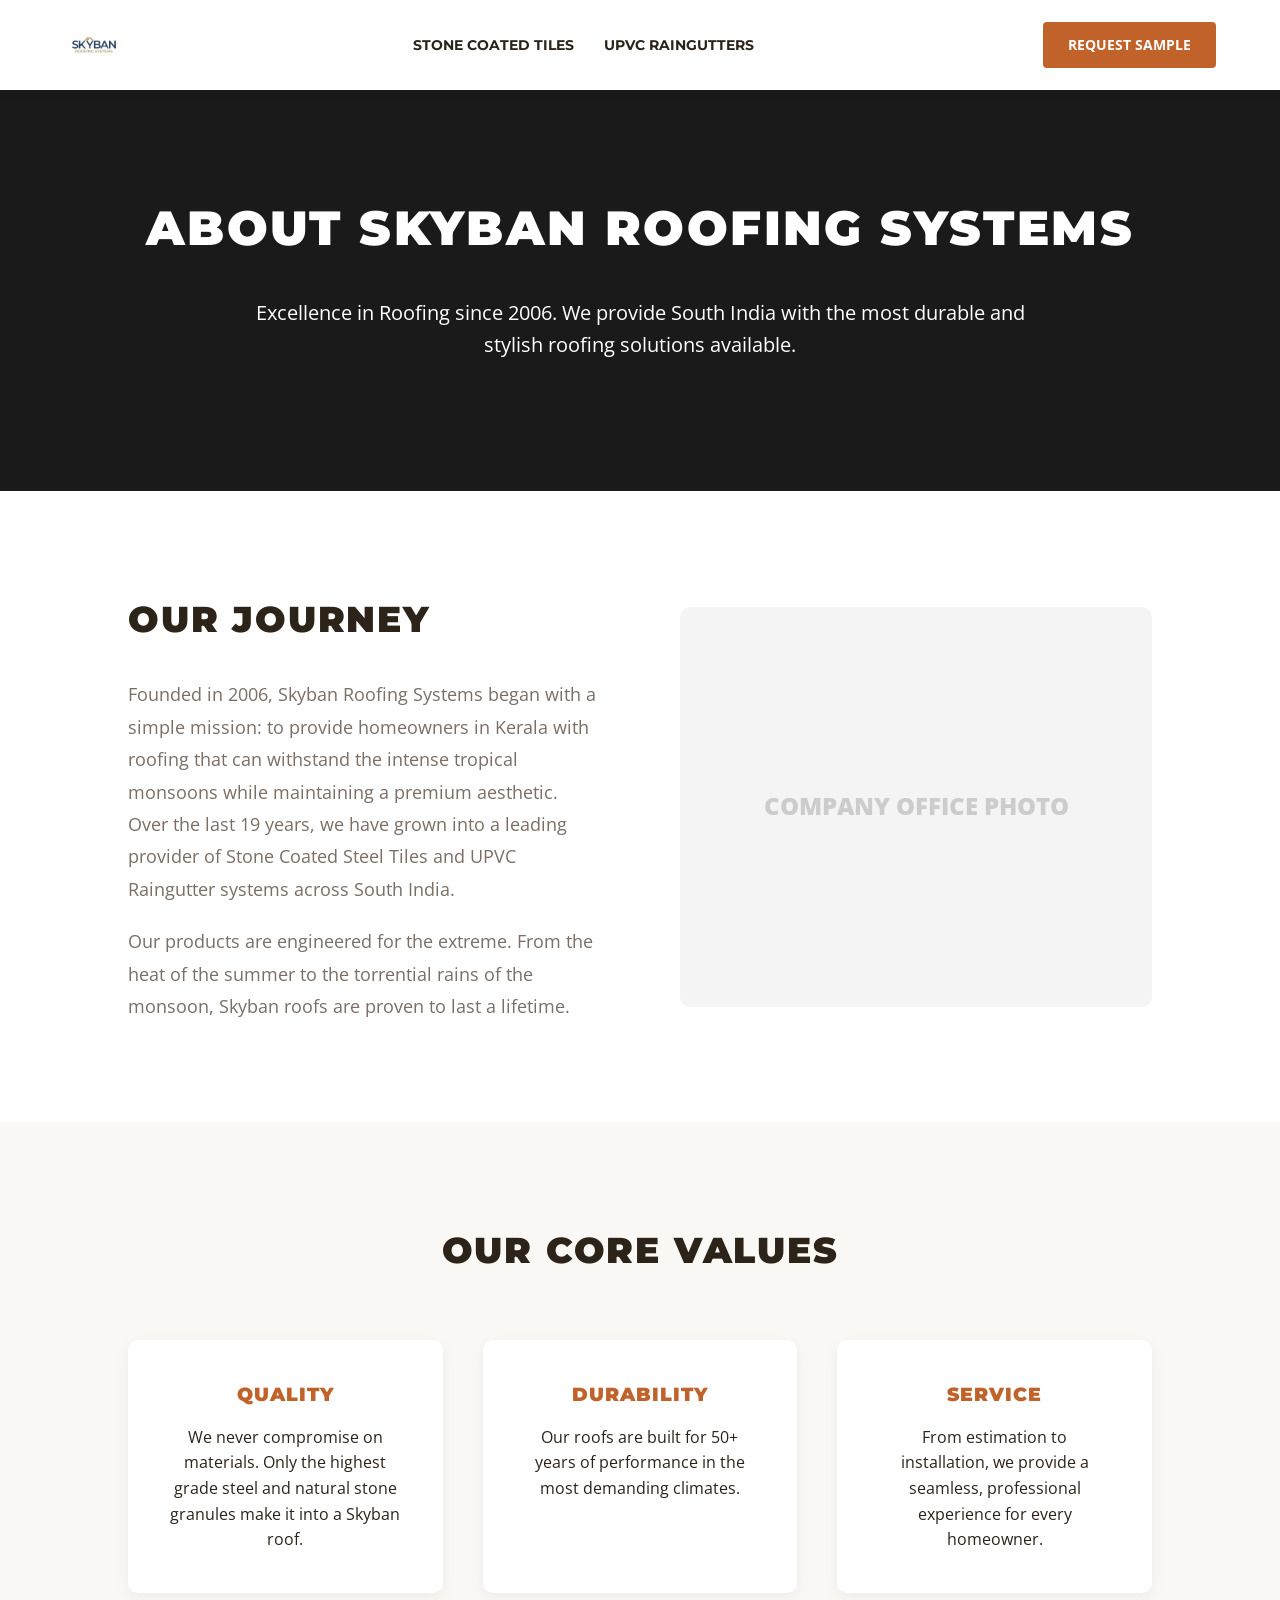
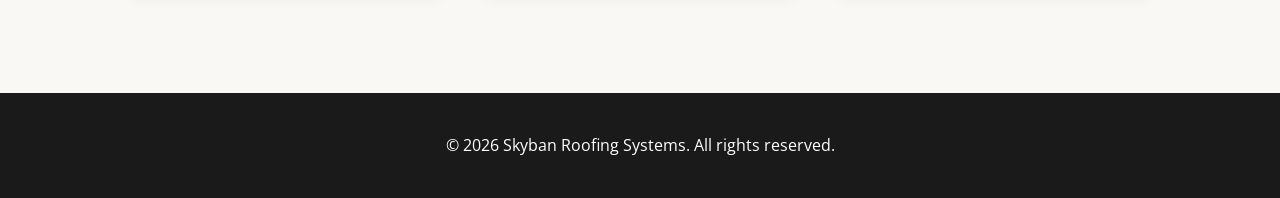
==== about.html @ 79b3b05b "Initial commit" ====
<!DOCTYPE html>
<html lang="en">
<head>
    <meta charset="UTF-8">
    <meta name="viewport" content="width=device-width, initial-scale=1.0">
    <title>About Us | Skyban Roofing Systems</title>
    <link rel="stylesheet" href="css/style.css">
</head>
<body>
    <header>
        <nav class="nav-container">
            <a href="index.html" class="logo">
                <img src="assets/logo.jpg" alt="Skyban Roofing Systems" style="height: 60px;">
            </a>
            <div class="main-nav">
                <ul>
                    <li><a href="stone-coated-tiles.html" class="nav-link">STONE COATED TILES</a></li>
                    <li><a href="upvc-raingutters.html" class="nav-link">UPVC RAINGUTTERS</a></li>
                </ul>
            </div>
            <a href="request-sample.html" class="cta-button">REQUEST SAMPLE</a>
        </nav>
    </header>

    <section style="padding: 100px 10%; background: var(--charcoal); color: white; text-align: center;">
        <h1 style="font-size: 48px;">ABOUT SKYBAN ROOFING SYSTEMS</h1>
        <p style="font-size: 20px; max-width: 800px; margin: 30px auto;">Excellence in Roofing since 2006. We provide South India with the most durable and stylish roofing solutions available.</p>
    </section>

    <section style="padding: 100px 10%; display: grid; grid-template-columns: 1fr 1fr; gap: 80px; align-items: center;">
        <div>
            <h2 style="font-size: 36px; margin-bottom: 30px;">OUR JOURNEY</h2>
            <p style="font-size: 18px; line-height: 1.8; color: var(--text-muted);">
                Founded in 2006, Skyban Roofing Systems began with a simple mission: to provide homeowners in Kerala with roofing that can withstand the intense tropical monsoons while maintaining a premium aesthetic.
                Over the last 19 years, we have grown into a leading provider of Stone Coated Steel Tiles and UPVC Raingutter systems across South India.
            </p>
            <p style="font-size: 18px; line-height: 1.8; color: var(--text-muted); margin-top: 20px;">
                Our products are engineered for the extreme. From the heat of the summer to the torrential rains of the monsoon, Skyban roofs are proven to last a lifetime.
            </p>
        </div>
        <div style="background: var(--gray-light); height: 400px; border-radius: 10px; display: flex; align-items: center; justify-content: center;">
            <span style="font-size: 24px; font-weight: 900; color: #ccc;">COMPANY OFFICE PHOTO</span>
        </div>
    </section>

    <section style="padding: 100px 10%; background: var(--warm-white); text-align: center;">
        <h2 style="font-size: 36px; margin-bottom: 60px;">OUR CORE VALUES</h2>
        <div style="display: grid; grid-template-columns: repeat(3, 1fr); gap: 40px;">
            <div style="padding: 40px; background: white; border-radius: 10px; box-shadow: 0 5px 15px rgba(0,0,0,0.05);">
                <h3 style="color: var(--primary);">QUALITY</h3>
                <p style="margin-top: 15px;">We never compromise on materials. Only the highest grade steel and natural stone granules make it into a Skyban roof.</p>
            </div>
            <div style="padding: 40px; background: white; border-radius: 10px; box-shadow: 0 5px 15px rgba(0,0,0,0.05);">
                <h3 style="color: var(--primary);">DURABILITY</h3>
                <p style="margin-top: 15px;">Our roofs are built for 50+ years of performance in the most demanding climates.</p>
            </div>
            <div style="padding: 40px; background: white; border-radius: 10px; box-shadow: 0 5px 15px rgba(0,0,0,0.05);">
                <h3 style="color: var(--primary);">SERVICE</h3>
                <p style="margin-top: 15px;">From estimation to installation, we provide a seamless, professional experience for every homeowner.</p>
            </div>
        </div>
    </section>

    <footer style="background: #1a1a1a; color: white; padding: 40px 5%; text-align: center;">
        <p>© 2026 Skyban Roofing Systems. All rights reserved.</p>
    </footer>
</body>
</html>
---- css/style.css ----
@import url('https://fonts.googleapis.com/css2?family=Montserrat:wght@700;900&family=Open+Sans:wght@400;600&display=swap');

:root {
    --primary: #C0622A;
    --primary-dark: #8B3A14;
    --primary-light: #E8835A;
    --charcoal: #1A1A1A;
    --warm-white: #FAF8F5;
    --white: #FFFFFF;
    --text: #2C2319;
    --text-muted: #7A6E65;
    --gray-light: #F4F4F4;
    --transition: all 0.3s ease;
}

* {
    margin: 0;
    padding: 0;
    box-sizing: border-box;
}

body {
    font-family: 'Open Sans', sans-serif;
    color: var(--text);
    line-height: 1.6;
    background-color: var(--white);
    overflow-x: hidden;
}

h1, h2, h3, h4, h5, h6 {
    font-family: 'Montserrat', sans-serif;
    font-weight: 900;
    text-transform: uppercase;
    letter-spacing: 0.05em;
}

a {
    text-decoration: none;
    color: inherit;
    transition: var(--transition);
}

ul {
    list-style: none;
}

img {
    max-width: 100%;
    display: block;
}

/* --- TOP UTILITY BAR --- */
.top-bar {
    background-color: var(--charcoal);
    color: #999;
    font-size: 12px;
    padding: 10px 5%;
    display: flex;
    justify-content: space-between;
    align-items: center;
    letter-spacing: 0.1em;
}

.top-bar-left span {
    margin-right: 20px;
}

.top-bar-right a {
    margin-left: 15px;
    color: #999;
}

.top-bar-right a:hover {
    color: var(--white);
}

/* --- MAIN NAVIGATION --- */
header {
    background: var(--white);
    position: sticky;
    top: 0;
    z-index: 1000;
    box-shadow: 0 2px 10px rgba(0,0,0,0.1);
}

.nav-container {
    display: flex;
    justify-content: space-between;
    align-items: center;
    padding: 15px 5%;
}

.logo {
    display: flex;
    align-items: center;
    gap: 10px;
}

.logo svg {
    width: 40px;
    height: 40px;
    fill: var(--primary);
}

.logo-text {
    display: flex;
    flex-direction: column;
}

.logo-brand {
    font-family: 'Montserrat', sans-serif;
    font-weight: 900;
    font-size: 24px;
    line-height: 1;
    color: var(--charcoal);
}

.logo-sub {
    font-size: 12px;
    color: var(--primary);
    text-transform: uppercase;
    font-weight: 700;
}

.main-nav ul {
    display: flex;
    gap: 30px;
}

.nav-link {
    font-family: 'Montserrat', sans-serif;
    font-weight: 700;
    font-size: 14px;
    padding: 10px 0;
    position: relative;
}

.nav-link::after {
    content: '';
    position: absolute;
    bottom: 0;
    left: 0;
    width: 0;
    height: 2px;
    background: var(--primary);
    transition: var(--transition);
}

.nav-link:hover::after, .nav-link.active::after {
    width: 100%;
}

.nav-link:hover, .nav-link.active {
    color: var(--primary);
}

.nav-utilities {
    display: flex;
    align-items: center;
    gap: 20px;
}

.quick-links-dropdown {
    position: relative;
    cursor: pointer;
    font-size: 13px;
    font-weight: 600;
}

.cta-button {
    background: var(--primary);
    color: var(--white);
    padding: 12px 25px;
    border-radius: 4px;
    font-weight: 700;
    font-size: 14px;
    border: none;
    cursor: pointer;
    transition: var(--transition);
}

.cta-button:hover {
    background: var(--primary-dark);
}

/* --- HERO SLIDER --- */
.hero {
    height: 100vh;
    position: relative;
    overflow: hidden;
}

.slide {
    position: absolute;
    top: 0;
    left: 0;
    width: 100%;
    height: 100%;
    opacity: 0;
    transition: opacity 1s ease-in-out;
    display: flex;
    align-items: center;
    justify-content: flex-start;
    padding: 0 10%;
}

.slide.active {
    opacity: 1;
    z-index: 10;
}

.slide-bg {
    position: absolute;
    top: 0;
    left: 0;
    width: 100%;
    height: 100%;
    z-index: -1;
    background-size: cover;
    background-position: center;
    transform: scale(1);
}

.slide.active .slide-bg {
    animation: kenBurns 10s infinite alternate;
}

@keyframes kenBurns {
    from { transform: scale(1); }
    to { transform: scale(1.1); }
}

.slide-overlay {
    position: absolute;
    top: 0;
    left: 0;
    width: 100%;
    height: 100%;
    background: linear-gradient(to right, rgba(0,0,0,0.8) 0%, rgba(0,0,0,0.2) 100%);
    z-index: 0;
}

.slide-content {
    position: relative;
    z-index: 2;
    color: var(--white);
    max-width: 700px;
}

.slide-label {
    font-size: 14px;
    font-weight: 700;
    color: var(--primary-light);
    margin-bottom: 10px;
    display: block;
    transform: translateY(20px);
    opacity: 0;
}

.slide-title {
    font-size: 60px;
    margin-bottom: 20px;
    line-height: 1.1;
    transform: translateY(20px);
    opacity: 0;
}

.slide-tagline {
    font-size: 18px;
    margin-bottom: 30px;
    transform: translateY(20px);
    opacity: 0;
}

.slide-btns {
    display: flex;
    gap: 15px;
    transform: translateY(20px);
    opacity: 0;
}

.slide.active .slide-label { animation: fadeInUp 0.5s forwards 0.2s; }
.slide.active .slide-title { animation: fadeInUp 0.5s forwards 0.4s; }
.slide.active .slide-tagline { animation: fadeInUp 0.5s forwards 0.6s; }
.slide.active .slide-btns { animation: fadeInUp 0.5s forwards 0.8s; }

@keyframes fadeInUp {
    to { transform: translateY(0); opacity: 1; }
}

.btn-secondary {
    background: transparent;
    border: 2px solid var(--white);
    color: var(--white);
    padding: 12px 25px;
    font-weight: 700;
}

.btn-secondary:hover {
    background: var(--white);
    color: var(--charcoal);
}

/* --- BRAND INTRODUCTION --- */
.brand-intro {
    background: var(--charcoal);
    color: var(--white);
    padding: 100px 5%;
    display: grid;
    grid-template-columns: 1fr 1fr;
    gap: 50px;
    align-items: center;
}

.intro-heading {
    font-size: 36px;
    margin-bottom: 30px;
    color: var(--white);
}

.intro-text {
    color: #ccc;
    font-size: 18px;
    margin-bottom: 40px;
}

.cross-section {
    position: relative;
    padding: 40px;
    background: rgba(255,255,255,0.05);
    border-radius: 10px;
}

.layer {
    height: 40px;
    margin-bottom: 10px;
    border-radius: 5px;
    display: flex;
    align-items: center;
    padding: 0 20px;
    font-size: 12px;
    font-weight: 700;
    text-transform: uppercase;
    position: relative;
    transition: var(--transition);
}

.layer:hover {
    transform: translateX(10px);
}

.layer-1 { background: #888; color: #000; } /* Stone */
.layer-2 { background: #555; } /* Acrylic */
.layer-3 { background: #ddd; color: #000; } /* Al-Zinc */
.layer-4 { background: #333; } /* Steel */
.layer-5 { background: #222; } /* Primer */
.layer-6 { background: #111; } /* Backing */

/* --- PERFORMANCE PILLARS --- */
.performance {
    padding: 100px 5%;
    text-align: center;
}

.section-heading {
    font-size: 36px;
    margin-bottom: 60px;
}

.pillar-grid {
    display: grid;
    grid-template-columns: repeat(auto-fit, minmax(300px, 1fr));
    gap: 30px;
}

.pillar-card {
    padding: 40px;
    background: var(--white);
    box-shadow: 0 10px 30px rgba(0,0,0,0.05);
    border-radius: 10px;
    transition: var(--transition);
    border-bottom: 5px solid transparent;
}

.pillar-card:hover {
    transform: translateY(-10px);
    border-bottom-color: var(--primary);
}

.pillar-stat {
    font-family: 'Montserrat', sans-serif;
    font-size: 24px;
    color: var(--primary);
    margin: 20px 0;
}

/* --- FOOTER --- */
footer {
    background: var(--charcoal);
    color: #ccc;
    padding: 80px 5% 40px;
}

.footer-grid {
    display: grid;
    grid-template-columns: 2fr 1fr 1fr 1fr;
    gap: 50px;
}

.footer-col h4 {
    color: var(--white);
    margin-bottom: 25px;
    font-size: 16px;
}

.footer-col ul li {
    margin-bottom: 12px;
}

.footer-col ul li a:hover {
    color: var(--primary);
}

.footer-bottom {
    margin-top: 60px;
    padding-top: 30px;
    border-top: 1px solid #333;
    display: flex;
    justify-content: space-between;
    font-size: 12px;
}

/* --- WHATSAPP FAB --- */
.whatsapp-fab {
    position: fixed;
    bottom: 30px;
    right: 30px;
    width: 60px;
    height: 60px;
    background: #25D366;
    border-radius: 50%;
    display: flex;
    align-items: center;
    justify-content: center;
    box-shadow: 0 5px 15px rgba(0,0,0,0.3);
    z-index: 999;
    animation: pulse 2s infinite;
}

@keyframes pulse {
    0% { box-shadow: 0 0 0 0 rgba(37, 211, 102, 0.7); }
    70% { box-shadow: 0 0 0 15px rgba(37, 211, 102, 0); }
    100% { box-shadow: 0 0 0 0 rgba(37, 211, 102, 0); }
}

/* Responsive */
@media (max-width: 960px) {
    .brand-intro, .footer-grid { grid-template-columns: 1fr; }
    .slide-title { font-size: 40px; }
}
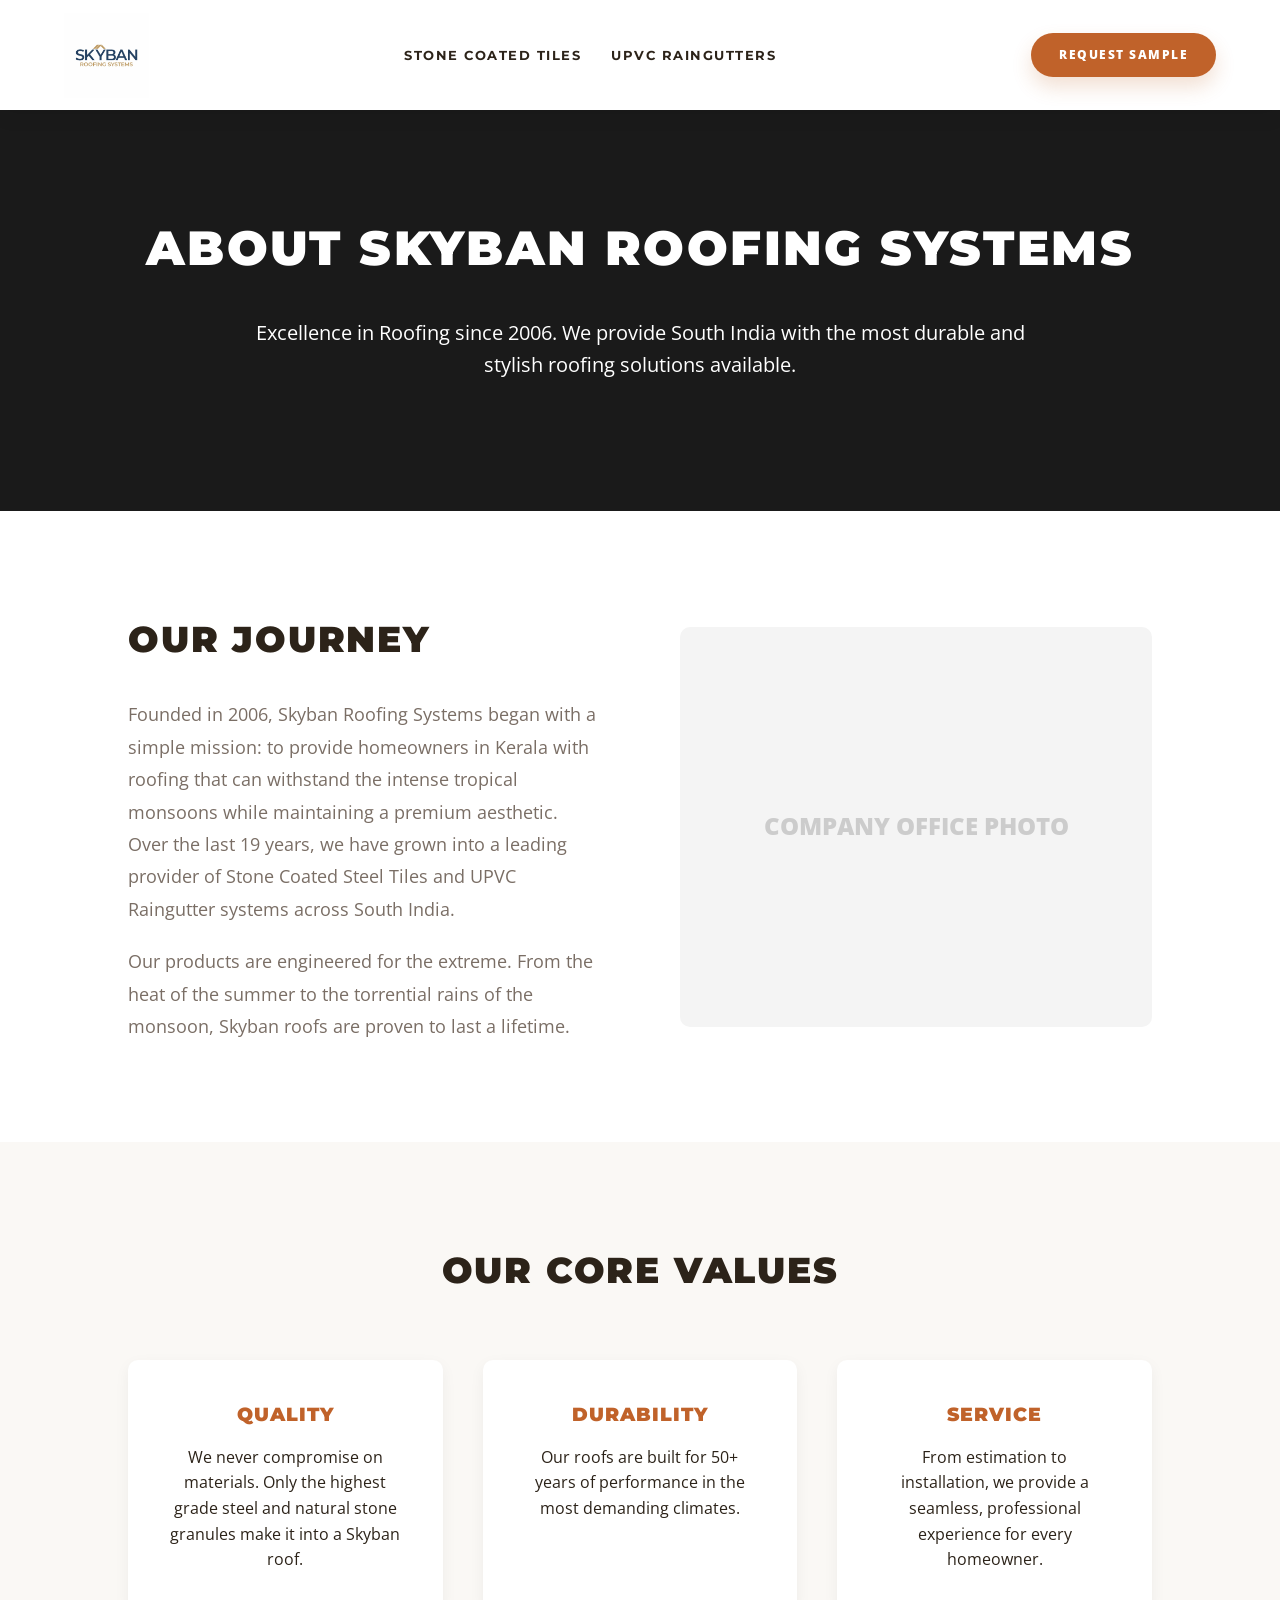
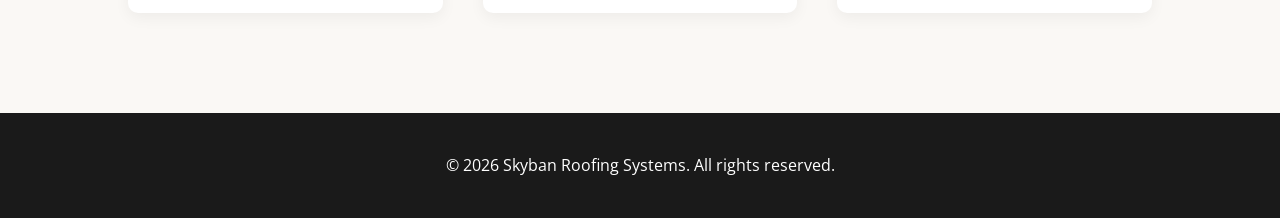
==== commit 70bedfd9: "feat: redesign product pages with new hero sections, hero images, and standardized site layouts" ====
--- a/about.html
+++ b/about.html
@@ -10,7 +10,7 @@
     <header>
         <nav class="nav-container">
             <a href="index.html" class="logo">
-                <img src="assets/logo.jpg" alt="Skyban Roofing Systems" style="height: 60px;">
+                <img src="assets/logo.jpg" alt="Skyban Roofing Systems" style="height: 85px;">
             </a>
             <div class="main-nav">
                 <ul>
--- a/css/style.css
+++ b/css/style.css
@@ -11,12 +11,24 @@
     --text-muted: #7A6E65;
     --gray-light: #F4F4F4;
     --transition: all 0.3s ease;
+
+    /* Layer Colors */
+    --color-overglaze: #8B6914;
+    --color-stone: #C4A35A;
+    --color-basecoat: #B85C38;
+    --color-primer: #E8E8E8;
+    --color-alloy: #D1D1D1;
+    --color-steel: #4A4A4A;
 }
 
 * {
     margin: 0;
     padding: 0;
     box-sizing: border-box;
+}
+
+html {
+    scroll-behavior: smooth;
 }
 
 body {
@@ -25,6 +37,7 @@
     line-height: 1.6;
     background-color: var(--white);
     overflow-x: hidden;
+    padding-top: 110px; /* Offset for fixed header */
 }
 
 h1, h2, h3, h4, h5, h6 {
@@ -76,50 +89,81 @@
 
 /* --- MAIN NAVIGATION --- */
 header {
-    background: var(--white);
-    position: sticky;
+    background: rgba(255, 255, 255, 0.95);
+    backdrop-filter: blur(10px);
+    -webkit-backdrop-filter: blur(10px);
+    position: fixed;
     top: 0;
+    left: 0;
     z-index: 1000;
-    box-shadow: 0 2px 10px rgba(0,0,0,0.1);
+    box-shadow: 0 4px 20px rgba(0,0,0,0.08);
+    transition: all 0.4s cubic-bezier(0.165, 0.84, 0.44, 1);
+    width: 100%;
 }
 
 .nav-container {
     display: flex;
     justify-content: space-between;
     align-items: center;
-    padding: 15px 5%;
+    padding: 0 5%;
+    max-width: 1600px;
+    margin: 0 auto;
+    height: 110px;
+    transition: all 0.4s ease;
+}
+
+header.scrolled .nav-container {
+    height: 85px;
 }
 
 .logo {
     display: flex;
     align-items: center;
-    gap: 10px;
-}
-
-.logo svg {
-    width: 40px;
-    height: 40px;
-    fill: var(--primary);
-}
-
-.logo-text {
+    text-decoration: none;
+}
+
+.logo img {
+    height: 75px;
+    width: auto;
+    transition: all 0.4s ease;
+}
+
+header.scrolled .logo img {
+    height: 60px;
+}
+
+/* Right Side Navigation Content */
+.nav-right {
     display: flex;
     flex-direction: column;
-}
-
-.logo-brand {
-    font-family: 'Montserrat', sans-serif;
-    font-weight: 900;
-    font-size: 24px;
-    line-height: 1;
-    color: var(--charcoal);
-}
-
-.logo-sub {
-    font-size: 12px;
+    align-items: flex-end;
+    gap: 12px;
+}
+
+/* Top Utility Bar (Small Links) */
+.top-nav-utils {
+    display: flex;
+    gap: 25px;
+}
+
+.top-nav-utils a {
+    font-size: 11px;
+    font-weight: 700;
+    text-transform: uppercase;
+    color: var(--text-muted);
+    letter-spacing: 1px;
+    transition: color 0.3s ease;
+}
+
+.top-nav-utils a:hover {
     color: var(--primary);
-    text-transform: uppercase;
-    font-weight: 700;
+}
+
+/* Main Navigation Row */
+.main-nav-row {
+    display: flex;
+    align-items: center;
+    gap: 40px;
 }
 
 .main-nav ul {
@@ -130,20 +174,23 @@
 .nav-link {
     font-family: 'Montserrat', sans-serif;
     font-weight: 700;
-    font-size: 14px;
-    padding: 10px 0;
+    font-size: 13px;
+    text-transform: uppercase;
+    letter-spacing: 1.5px;
+    color: var(--text);
     position: relative;
+    padding: 5px 0;
 }
 
 .nav-link::after {
     content: '';
     position: absolute;
-    bottom: 0;
+    bottom: -2px;
     left: 0;
     width: 0;
     height: 2px;
     background: var(--primary);
-    transition: var(--transition);
+    transition: all 0.3s ease;
 }
 
 .nav-link:hover::after, .nav-link.active::after {
@@ -154,33 +201,176 @@
     color: var(--primary);
 }
 
+/* Nav Utilities (Quick Links & CTA) */
 .nav-utilities {
     display: flex;
     align-items: center;
-    gap: 20px;
+    gap: 25px;
 }
 
 .quick-links-dropdown {
-    position: relative;
+    font-size: 13px;
+    font-weight: 800;
+    color: var(--text);
     cursor: pointer;
-    font-size: 13px;
-    font-weight: 600;
+    text-transform: uppercase;
+    letter-spacing: 1px;
+    display: flex;
+    align-items: center;
+    gap: 5px;
 }
 
 .cta-button {
+    display: inline-block;
     background: var(--primary);
-    color: var(--white);
-    padding: 12px 25px;
-    border-radius: 4px;
-    font-weight: 700;
-    font-size: 14px;
-    border: none;
-    cursor: pointer;
-    transition: var(--transition);
+    color: white;
+    padding: 12px 28px;
+    font-size: 12px;
+    font-weight: 900;
+    letter-spacing: 1.5px;
+    border-radius: 50px;
+    box-shadow: 0 10px 20px rgba(192, 98, 42, 0.2);
+    transition: all 0.3s ease;
 }
 
 .cta-button:hover {
     background: var(--primary-dark);
+    color: white;
+    transform: translateY(-2px);
+    box-shadow: 0 15px 25px rgba(192, 98, 42, 0.3);
+}
+
+/* Responsive Logic */
+@media (max-width: 1100px) {
+    .main-nav-row { gap: 20px; }
+    .main-nav ul { gap: 15px; }
+    .nav-link { font-size: 11px; letter-spacing: 1px; }
+}
+
+@media (max-width: 960px) {
+    .top-nav-utils, .main-nav { display: none; }
+    .nav-container { height: 70px; }
+    .logo img { height: 50px; }
+}
+
+/* Removed scroll-snap-align to allow natural scrolling */
+
+/* --- PRODUCT SHOWCASE (DECRA STYLE) --- */
+.product-showcase {
+    display: block;
+}
+
+.product-slide {
+    height: 100vh;
+    width: 100%;
+    position: relative;
+    display: flex;
+    align-items: center;
+    justify-content: center;
+    text-align: center;
+    color: var(--white);
+    overflow: hidden;
+}
+
+.product-slide-bg {
+    position: absolute;
+    top: 0;
+    left: 0;
+    width: 100%;
+    height: 100%;
+    background-size: cover;
+    background-position: center;
+    z-index: -2;
+    transition: transform 0.8s ease-out;
+}
+
+.product-slide:hover .product-slide-bg {
+    transform: scale(1.05);
+}
+
+.product-slide-overlay {
+    position: absolute;
+    top: 0;
+    left: 0;
+    width: 100%;
+    height: 100%;
+    background: rgba(0, 0, 0, 0.3);
+    z-index: -1;
+}
+
+.product-slide-content {
+    max-width: 1000px;
+    padding: 0 20px;
+    z-index: 10;
+}
+
+.product-slide-title {
+    font-size: clamp(32px, 5vw, 64px);
+    font-weight: 800;
+    line-height: 1.1;
+    margin-bottom: 15px;
+    text-transform: uppercase;
+    letter-spacing: 4px;
+    text-shadow: 0 2px 15px rgba(0,0,0,0.4);
+}
+
+.product-slide-tagline {
+    font-size: clamp(14px, 1.5vw, 20px);
+    font-weight: 400;
+    margin-bottom: 45px;
+    opacity: 1;
+    text-shadow: 0 1px 8px rgba(0,0,0,0.4);
+    max-width: 800px;
+    margin-left: auto;
+    margin-right: auto;
+}
+
+.product-slide-btns {
+    display: flex;
+    gap: 20px;
+    justify-content: center;
+    flex-wrap: wrap;
+}
+
+.btn-design-roof {
+    background: #00426b !important;
+    border-radius: 0 !important;
+    padding: 15px 50px !important;
+    font-size: 18px !important;
+    font-weight: 600 !important;
+    text-transform: none !important;
+    min-width: 260px;
+}
+
+.btn-request-sample-gold {
+    background: #b08d3e !important;
+    border-radius: 0 !important;
+    padding: 15px 50px !important;
+    font-size: 18px !important;
+    font-weight: 600 !important;
+    text-transform: none !important;
+    min-width: 260px;
+}
+
+.product-slide .scroll-indicator {
+    position: absolute;
+    bottom: 40px;
+    left: 50%;
+    transform: translateX(-50%);
+    color: white;
+    font-weight: 700;
+    font-size: 12px;
+    text-transform: uppercase;
+    letter-spacing: 2px;
+    opacity: 0.8;
+}
+
+.product-slide .scroll-indicator svg {
+    width: 30px;
+    height: 30px;
+    display: block;
+    margin: 10px auto 0;
+    animation: bounce 2s infinite;
 }
 
 /* --- HERO SLIDER --- */
@@ -308,14 +498,16 @@
     padding: 100px 5%;
     display: grid;
     grid-template-columns: 1fr 1fr;
-    gap: 50px;
-    align-items: center;
+    gap: 80px;
+    align-items: center;
+    overflow: hidden;
 }
 
 .intro-heading {
-    font-size: 36px;
+    font-size: clamp(28px, 4vw, 36px);
     margin-bottom: 30px;
     color: var(--white);
+    line-height: 1.2;
 }
 
 .intro-text {
@@ -324,37 +516,240 @@
     margin-bottom: 40px;
 }
 
-.cross-section {
-    position: relative;
-    padding: 40px;
-    background: rgba(255,255,255,0.05);
-    border-radius: 10px;
-}
-
-.layer {
-    height: 40px;
-    margin-bottom: 10px;
-    border-radius: 5px;
-    display: flex;
-    align-items: center;
-    padding: 0 20px;
-    font-size: 12px;
+/* --- EXPLOSION COMPONENT (3D WAVY TILES) --- */
+.explosion-controls {
+    display: flex;
+    gap: 10px;
+}
+
+.control-btn {
+    background: rgba(255,255,255,0.1);
+    border: 1px solid rgba(255,255,255,0.2);
+    color: var(--white);
+    padding: 8px 15px;
+    font-size: 11px;
     font-weight: 700;
     text-transform: uppercase;
+    cursor: pointer;
+    transition: all 0.2s ease;
+    border-radius: 4px;
+}
+
+.control-btn:hover {
+    background: rgba(255,255,255,0.2);
+}
+
+.diagram-side {
     position: relative;
-    transition: var(--transition);
+    height: 650px;
+    display: flex;
+    align-items: center;
+    justify-content: center;
+}
+
+.explosion-wrapper {
+    position: relative;
+    width: 100%;
+    height: 100%;
+    display: flex;
+    align-items: center;
+    justify-content: center;
+}
+
+.layers-stack {
+    position: relative;
+    width: 100%;
+    max-width: 380px;
+    height: 250px;
+    transform: perspective(1500px) rotateX(20deg) rotateY(-15deg) translateY(40px) translateX(-20px);
+    transform-style: preserve-3d;
+}
+
+.layer {
+    position: absolute;
+    width: 100%;
+    height: 100px;
+    left: 0;
+    bottom: 0;
+    /* Rounded Deep S-Curve (Tile Profile) */
+    clip-path: polygon(
+        25% 12%, 27% 8%, 30% 4%, 33% 1%, 36% 0%, 39% 1%, 42% 4%, 45% 8%, 47% 12%,
+        48.5% 8%, 51.5% 4%, 54.5% 1%, 58% 0%, 61.5% 1%, 64.5% 4%, 67.5% 8%, 69% 12%,
+        70.5% 8%, 73.5% 4%, 76.5% 1%, 80% 0%, 83.5% 1%, 86.5% 4%, 89.5% 8%, 91% 12%,
+        92.5% 8%, 95.5% 4%, 98.5% 1%, 100% 0%, 100% 12%,
+        98.5% 94%, 95.5% 96%, 92.5% 98%, 91% 91%, 89.5% 93%, 86.5% 95%, 83.5% 97%, 80% 98%,
+        76.5% 97%, 73.5% 95%, 70.5% 93%, 69% 91%, 67.5% 93%, 64.5% 95%, 61.5% 97%, 58% 98%,
+        54.5% 97%, 51.5% 95%, 48.5% 93%, 47% 91%, 45% 93%, 42% 95%, 39% 97%, 36% 98%,
+        33% 97%, 30% 95%, 27% 93%, 25% 91%, 22% 93%, 18% 96%, 14% 98%,
+        10% 96%, 6% 93%, 3% 91%, 0% 91%, 0% 98%
+    );
+    transition: transform 0.8s cubic-bezier(0.4, 0, 0.2, 1), 
+                filter 0.3s ease, 
+                box-shadow 0.3s ease;
+    cursor: pointer;
+    display: flex;
+    align-items: center;
+    justify-content: center;
+    box-shadow: 0 15px 35px rgba(0,0,0,0.4);
+    /* Precisely Aligned Cylindrical Lighting */
+    background-image: linear-gradient(90deg, 
+        transparent 25%, 
+        rgba(0,0,0,0.5) 25%, rgba(255,255,255,0.3) 33%, rgba(255,255,255,0.4) 36%, rgba(255,255,255,0.3) 39%, rgba(0,0,0,0.5) 43.75%,
+        rgba(0,0,0,0.5) 43.75%, rgba(255,255,255,0.3) 50%, rgba(255,255,255,0.4) 53%, rgba(255,255,255,0.3) 56%, rgba(0,0,0,0.5) 62.5%,
+        rgba(0,0,0,0.5) 62.5%, rgba(255,255,255,0.3) 69%, rgba(255,255,255,0.4) 72%, rgba(255,255,255,0.3) 75%, rgba(0,0,0,0.5) 81.25%,
+        rgba(0,0,0,0.5) 81.25%, rgba(255,255,255,0.3) 88%, rgba(255,255,255,0.4) 91%, rgba(255,255,255,0.3) 94%, rgba(0,0,0,0.5) 100%
+    );
+}
+
+/* Thick Panel Edge */
+.layer::before {
+    content: '';
+    position: absolute;
+    bottom: -8px;
+    left: 0;
+    width: 100%;
+    height: 15px;
+    background: linear-gradient(to bottom, rgba(0,0,0,0.7), rgba(0,0,0,0.4));
+    clip-path: inherit;
+    z-index: -1;
+}
+
+/* Highlight on the edge */
+.layer::after {
+    content: '';
+    position: absolute;
+    top: 0;
+    left: 0;
+    right: 0;
+    bottom: 0;
+    background: linear-gradient(135deg, rgba(255,255,255,0.2) 0%, transparent 50%, rgba(0,0,0,0.2) 100%);
+    pointer-events: none;
+    mix-blend-mode: overlay;
 }
 
 .layer:hover {
-    transform: translateX(10px);
-}
-
-.layer-1 { background: #888; color: #000; } /* Stone */
-.layer-2 { background: #555; } /* Acrylic */
-.layer-3 { background: #ddd; color: #000; } /* Al-Zinc */
-.layer-4 { background: #333; } /* Steel */
-.layer-5 { background: #222; } /* Primer */
-.layer-6 { background: #111; } /* Backing */
+    filter: brightness(1.2);
+    transform: scale(1.05) !important;
+    z-index: 100 !important;
+}
+
+.layer-1 { background-color: var(--color-overglaze); z-index: 8; 
+    background-image: 
+        linear-gradient(135deg, rgba(255,255,255,0.3) 0%, transparent 40%),
+        linear-gradient(45deg, rgba(255,255,255,0.1) 0%, transparent 20%),
+        repeating-linear-gradient(90deg, rgba(0,0,0,0.1) 0%, rgba(0,0,0,0) 6%, rgba(255,255,255,0.05) 12%);
+}
+.layer-2 { background-color: var(--color-stone); z-index: 7; 
+    background-image: 
+        url("data:image/svg+xml,%3Csvg viewBox='0 0 512 512' xmlns='http://www.w3.org/2000/svg'%3E%3Cfilter id='noiseFilter'%3E%3CfeTurbulence type='fractalNoise' baseFrequency='0.8' numOctaves='4' stitchTiles='stitch'/%3E%3CfeColorMatrix type='saturate' values='0'/%3E%3C/filter%3E%3Crect width='100%25' height='100%25' filter='url(%23noiseFilter)'/%3E%3C/svg%3E"),
+        repeating-linear-gradient(90deg, rgba(0,0,0,0.2) 0%, rgba(0,0,0,0) 6%, rgba(255,255,255,0.1) 12%);
+    background-blend-mode: overlay;
+    background-size: 256px 256px, 100% 100%;
+}
+.layer-3 { background-color: var(--color-basecoat); z-index: 6; }
+.layer-4 { background-color: var(--color-primer); z-index: 5; }
+.layer-5 { background-color: var(--color-alloy); z-index: 4; }
+.layer-6 { background: #666; z-index: 3; 
+    background-image: 
+        linear-gradient(90deg, 
+            #444 0%, #888 5%, #bbb 10%, #888 15%, #444 20%,
+            #444 25%, #888 30%, #bbb 35%, #888 40%, #444 45%,
+            #444 50%, #888 55%, #bbb 60%, #888 65%, #444 70%,
+            #444 75%, #888 80%, #bbb 85%, #888 90%, #444 100%
+        ),
+        linear-gradient(to bottom, rgba(255,255,255,0.2) 0%, transparent 50%, rgba(0,0,0,0.3) 100%);
+    background-blend-mode: soft-light;
+}
+.layer-7 { background-color: var(--color-alloy); z-index: 2; }
+.layer-8 { background-color: var(--color-primer); z-index: 1; }
+
+.layer-1 { transition-delay: 0ms; }
+.layer-2 { transition-delay: 80ms; }
+.layer-3 { transition-delay: 160ms; }
+.layer-4 { transition-delay: 240ms; }
+.layer-5 { transition-delay: 320ms; }
+.layer-6 { transition-delay: 400ms; }
+.layer-7 { transition-delay: 480ms; }
+.layer-8 { transition-delay: 560ms; }
+
+.exploded .layer-1 { transform: translateY(-420px); }
+.exploded .layer-2 { transform: translateY(-360px); }
+.exploded .layer-3 { transform: translateY(-300px); }
+.exploded .layer-4 { transform: translateY(-240px); }
+.exploded .layer-5 { transform: translateY(-180px); }
+.exploded .layer-6 { transform: translateY(-120px); }
+.exploded .layer-7 { transform: translateY(-60px); }
+.exploded .layer-8 { transform: translateY(0); }
+
+.connector-svg {
+    position: absolute;
+    top: 0;
+    left: 0;
+    width: 100%;
+    height: 100%;
+    pointer-events: none;
+    z-index: 5;
+}
+
+.connector-line {
+    fill: none;
+    stroke: var(--white);
+    stroke-width: 1.5;
+    stroke-dasharray: 1000;
+    stroke-dashoffset: 1000;
+    opacity: 0;
+    transition: stroke-dashoffset 1s ease-out, opacity 0.5s ease;
+}
+
+.exploded .connector-line {
+    stroke-dashoffset: 0;
+    opacity: 0.4;
+}
+
+.labels-container {
+    position: absolute;
+    right: -20px;
+    top: 0;
+    bottom: 0;
+    width: 220px;
+    display: flex;
+    flex-direction: column;
+    justify-content: space-between;
+    padding: 60px 0;
+    pointer-events: none;
+}
+
+.label {
+    font-size: 13px;
+    font-weight: 700;
+    color: var(--white);
+    opacity: 0;
+    transform: translateX(30px);
+    transition: all 0.5s ease;
+    text-transform: uppercase;
+    letter-spacing: 1px;
+    text-shadow: 0 2px 4px rgba(0,0,0,0.5);
+}
+
+.exploded .label {
+    opacity: 0.7;
+    transform: translateX(0);
+}
+
+.exploded .label-1 { transition-delay: 0.5s; }
+.exploded .label-2 { transition-delay: 0.6s; }
+.exploded .label-3 { transition-delay: 0.7s; }
+.exploded .label-4 { transition-delay: 0.8s; }
+.exploded .label-5 { transition-delay: 0.9s; }
+.exploded .label-6 { transition-delay: 1.0s; }
+.exploded .label-7 { transition-delay: 1.1s; }
+.exploded .label-8 { transition-delay: 1.2s; }
+
+.label.highlight {
+    opacity: 1 !important;
+    color: var(--primary);
+    transform: scale(1.1) translateX(10px);
+}
 
 /* --- PERFORMANCE PILLARS --- */
 .performance {
@@ -454,7 +849,77 @@
 }
 
 /* Responsive */
+/* --- NEW PRODUCT PAGE UTILITIES --- */
+.sample-banner {
+    background: #00426b;
+    color: white;
+    padding: 80px 10%;
+    display: flex;
+    justify-content: space-between;
+    align-items: center;
+    gap: 40px;
+    margin-top: 50px;
+}
+
+.sample-banner h2 {
+    font-size: 32px;
+    margin-bottom: 10px;
+}
+
+.sample-banner p {
+    font-size: 18px;
+    opacity: 0.9;
+}
+
+.sample-banner .cta-button {
+    background: #b08d3e;
+    min-width: 250px;
+    text-align: center;
+}
+
+.benefits-grid {
+    display: grid;
+    grid-template-columns: repeat(auto-fit, minmax(250px, 1fr));
+    gap: 40px;
+    padding: 100px 10%;
+    background: var(--white);
+}
+
+.benefit-item {
+    text-align: center;
+}
+
+.benefit-icon {
+    font-size: 48px;
+    margin-bottom: 20px;
+    display: block;
+}
+
+.benefit-item h3 {
+    margin-bottom: 15px;
+    color: #003358;
+}
+
+.specs-section {
+    background: var(--gray-light);
+    padding: 100px 10%;
+}
+
+.specs-container {
+    display: grid;
+    grid-template-columns: 1fr 1fr;
+    gap: 80px;
+    align-items: center;
+}
+
 @media (max-width: 960px) {
     .brand-intro, .footer-grid { grid-template-columns: 1fr; }
     .slide-title { font-size: 40px; }
-}
+    .sample-banner {
+        flex-direction: column;
+        text-align: center;
+    }
+    .specs-container {
+        grid-template-columns: 1fr;
+    }
+}
